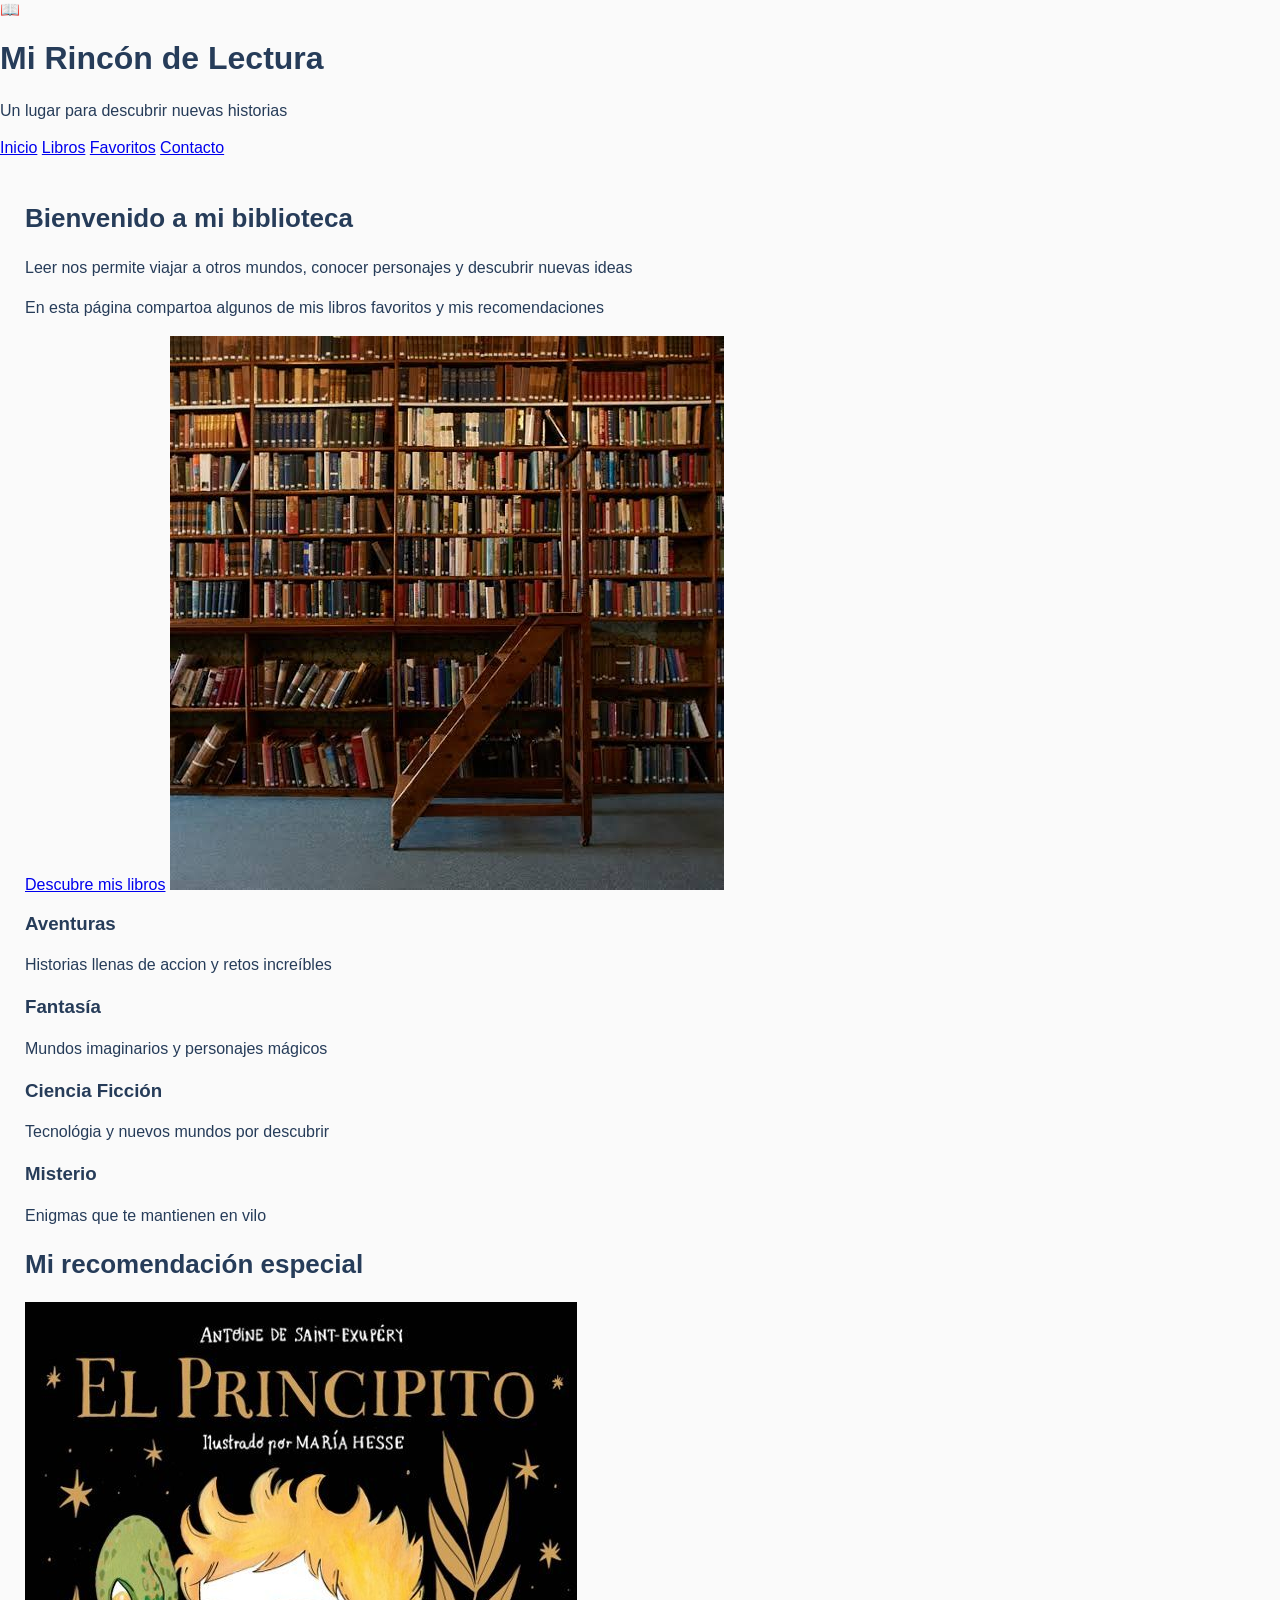
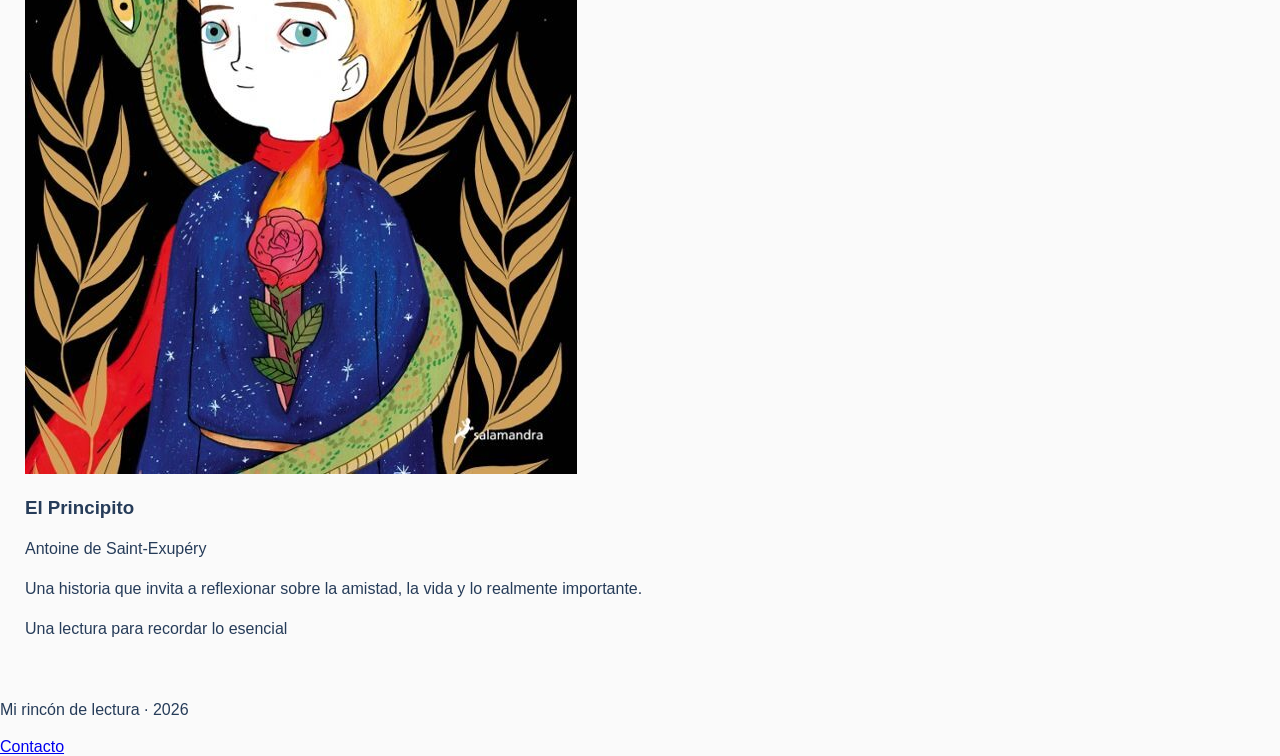
==== index.html @ 5112e29d "Primeras subidas" ====
<!DOCTYPE html>
<html lang="es">

<head>
    <meta charset="UTF-8">
    <meta name="viewport" content="width=device-width, initial-scale=1.0">
    <title>Mi Rincón de Lectura</title>

    <link rel="stylesheet" href="css/style.css">

</head>

<body>
    <header di="cabecera">
        <div class="identidad">
            <span class="icono-libro">📖</span>
            <div>
                <h1>Mi Rincón de Lectura </h1>
                <p>Un lugar para descubrir nuevas historias</p>
            </div>
        </div>

        <nav>
            <a href="index.html" class="activo">Inicio</a>
            <a href="libros.html" class="activo">Libros</a>
            <a href="#Generos" class="activo">Favoritos</a>
            <a href="#Contacto" class="activo">Contacto</a>
        </nav>
    </header>

    <main>
        <section id="inicio">
            <h2>Bienvenido a mi biblioteca</h2>

            <p>Leer nos permite viajar a otros mundos, conocer personajes y descubrir nuevas ideas</p>

            <p>En esta página compartoa algunos de mis libros favoritos y mis recomendaciones</p>

            <a href="libros.html" class="boton">Descubre mis libros</a>

            <img src="src/img/Biblioteca.jpg" alt="Foto de biblioteca">

        </section>

        <section>
            <div class="genero">
                <h3>Aventuras</h3>
                <p>Historias llenas de accion y retos increíbles</p>
            </div>

            <div class="genero">
                <h3>Fantasía</h3>
                <p>Mundos imaginarios y personajes mágicos</p>
            </div>

            <div class="genero">
                <h3>Ciencia Ficción</h3>
                <p>Tecnológia y nuevos mundos por descubrir</p>
            </div>

            <div class="genero">
                <h3>Misterio</h3>
                <p>Enigmas que te mantienen en vilo</p>
            </div>
        </section>

        <section id="recomendación">
            <h2>Mi recomendación especial</h2>

            <img src="src/img/ElPrincipito.jpg" alt="Portada del libro del Principito" class="portada">

            <h3>El Principito</h3>

            <p>Antoine de Saint-Exupéry</p>

            <p>Una historia que invita a reflexionar sobre la amistad, la vida y lo realmente importante.</p>

            <p class="cita">Una lectura para recordar lo esencial</p>

        </section>


    </main>
<footer id="contacto">
<p>Mi rincón de lectura · 2026</p>  
<a href="mailto:lectura@ejemplo.com">Contacto</a>
</footer>



</body>

</html>
---- css/style.css ----
/* ESTILOS GENERALES */

body {
    font-family: Arial, Helvetica, sans-serif;
    background-color: #fafafa;
    color: #263c59;
    margin: 0;
}

main {
    padding: 25px;
}

h2 {
    color: #263c59;
    font-size: 26px;
}

p {
    line-height: 1.5;
}

/* CABECERA */
#cabecera {
    background-color: #263c59;
    color: white;
    text-align: center;
padding: 25px;
}

#cabecera h1 {
    font-size: 36px;
    margin: 10px;
}

#cabecera p {
    font-style: italic;
}
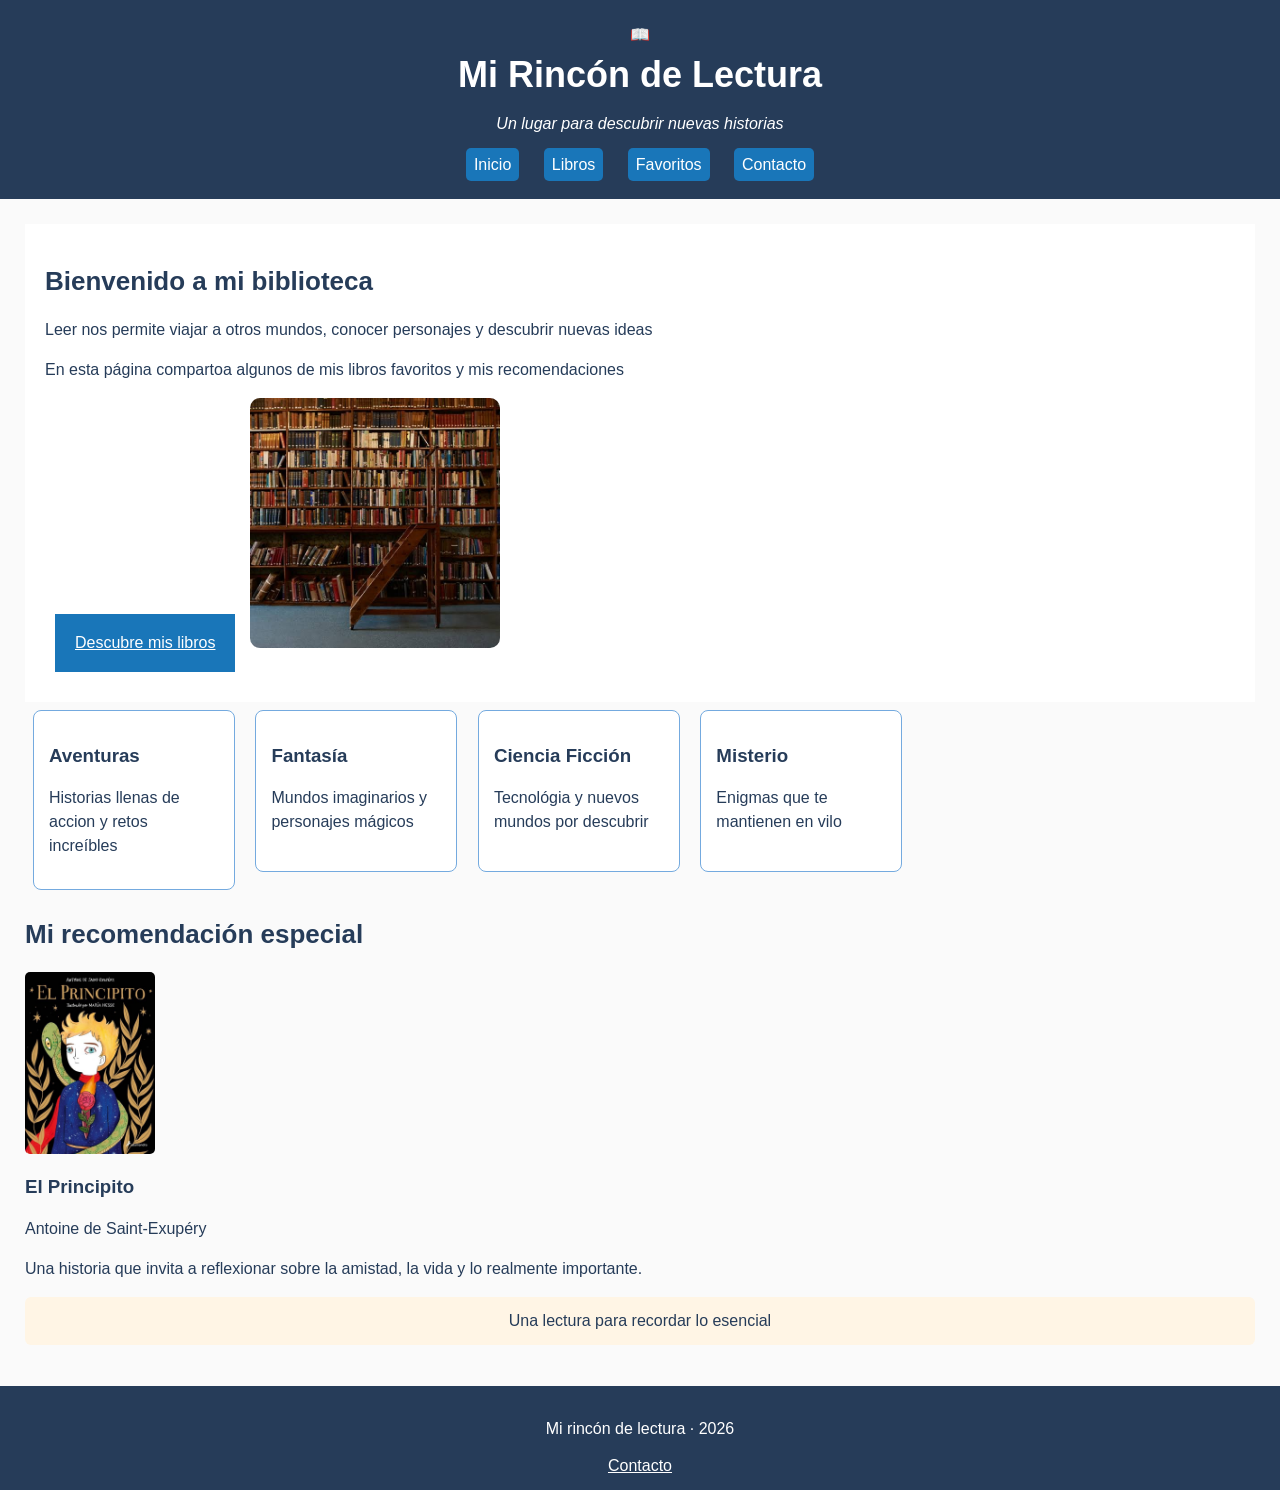
==== commit 30156148: "Modificaciones en el css" ====
--- a/index.html
+++ b/index.html
@@ -11,7 +11,7 @@
 </head>
 
 <body>
-    <header di="cabecera">
+    <header id="cabecera">
         <div class="identidad">
             <span class="icono-libro">📖</span>
             <div>
@@ -81,10 +81,12 @@
 
 
     </main>
-<footer id="contacto">
-<p>Mi rincón de lectura · 2026</p>  
-<a href="mailto:lectura@ejemplo.com">Contacto</a>
-</footer>
+
+
+    <footer id="contacto">
+        <p>Mi rincón de lectura · 2026</p>
+        <a href="mailto:lectura@ejemplo.com">Contacto</a>
+    </footer>
 
 
 
--- a/css/style.css
+++ b/css/style.css
@@ -25,7 +25,7 @@
     background-color: #263c59;
     color: white;
     text-align: center;
-padding: 25px;
+    padding: 25px;
 }
 
 #cabecera h1 {
@@ -35,4 +35,147 @@
 
 #cabecera p {
     font-style: italic;
-}+}
+
+/* NAVEGACIÓN */
+
+nav {
+    margin-top: 20px;
+}
+
+nav a {
+    color: white;
+    text-decoration: none;
+    margin: 10px;
+    padding: 8px;
+}
+
+nav a:hover {
+    background-color: #1976b9;
+    border-radius: 5px;
+}
+
+nav a.activo {
+    background-color: #1976b9;
+    border-radius: 5px;
+}
+
+/* BIENVENIDA */
+
+#inicio {
+    padding: 20px;
+    background-color: white;
+}
+
+#inicio img {
+    width: 250px;
+    border-radius: 10px;
+}
+
+.boton {
+    display: inline-block;
+    background-color: #1976b9;
+    color: white;
+    padding: 20px;
+    margin: 10px;
+}
+
+/* GENEROS */
+
+#generos {
+    background-color: #e8f2fb;
+    padding: 20px;
+    text-align: center;
+}
+
+.genero {
+    display: inline-block;
+    vertical-align: top;
+    background-color: white;
+    width: 170px;
+    min-height: 130px;
+    margin: 8px;
+    padding: 15px;
+    border: 1px solid #74aadf;
+    border-radius: 8px;
+}
+
+.genero h3 {
+    color: #263c59
+}
+
+/* RECOMENDACIÓN */
+
+#recomendacion {
+    background-color: #fce8ec;
+    padding: 20px;
+    margin-top: 10px;
+    border-radius: 10px;
+}
+
+.portada {
+    width: 130px;
+    border-radius: 5px;
+}
+
+.cita {
+    background-color: #fff5e5;
+    padding: 12px;
+    font-style: italyc;
+    text-align: center;
+    border-radius: 6px;
+}
+
+/* CATÁLOGO */
+
+#catalogo {
+    text-align: center;
+}
+
+.tarjeta {
+    display: inline-block;
+    vertical-align: top;
+    width: 220px;
+    min-height: 420px;
+    background-color: #e8f2fb;
+    border: 1px solid #c5d8eb;
+    border-radius: 10px;
+    padding: 15px;
+    margin: 8px;
+    text-align: center;
+}
+
+.tarjeta h3 {
+    font-size: 20px;
+}
+
+.tarjeta p {
+    font-size: 15px;
+}
+
+
+/* OTROS LIBROS */
+
+#otros-libros {
+    background-color: #fff5e5;
+    padding: 20px;
+    margin-top: 20px;
+    border-radius: 10px;
+}
+
+#otros-libros li {
+    margin: 8px;
+}
+
+/* PIE DE PÁGINA */
+
+footer {
+    background-color: #263c59;
+    color: white;
+    text-align: center;
+    padding: 15px;
+}
+
+footer a {
+    color: white
+}
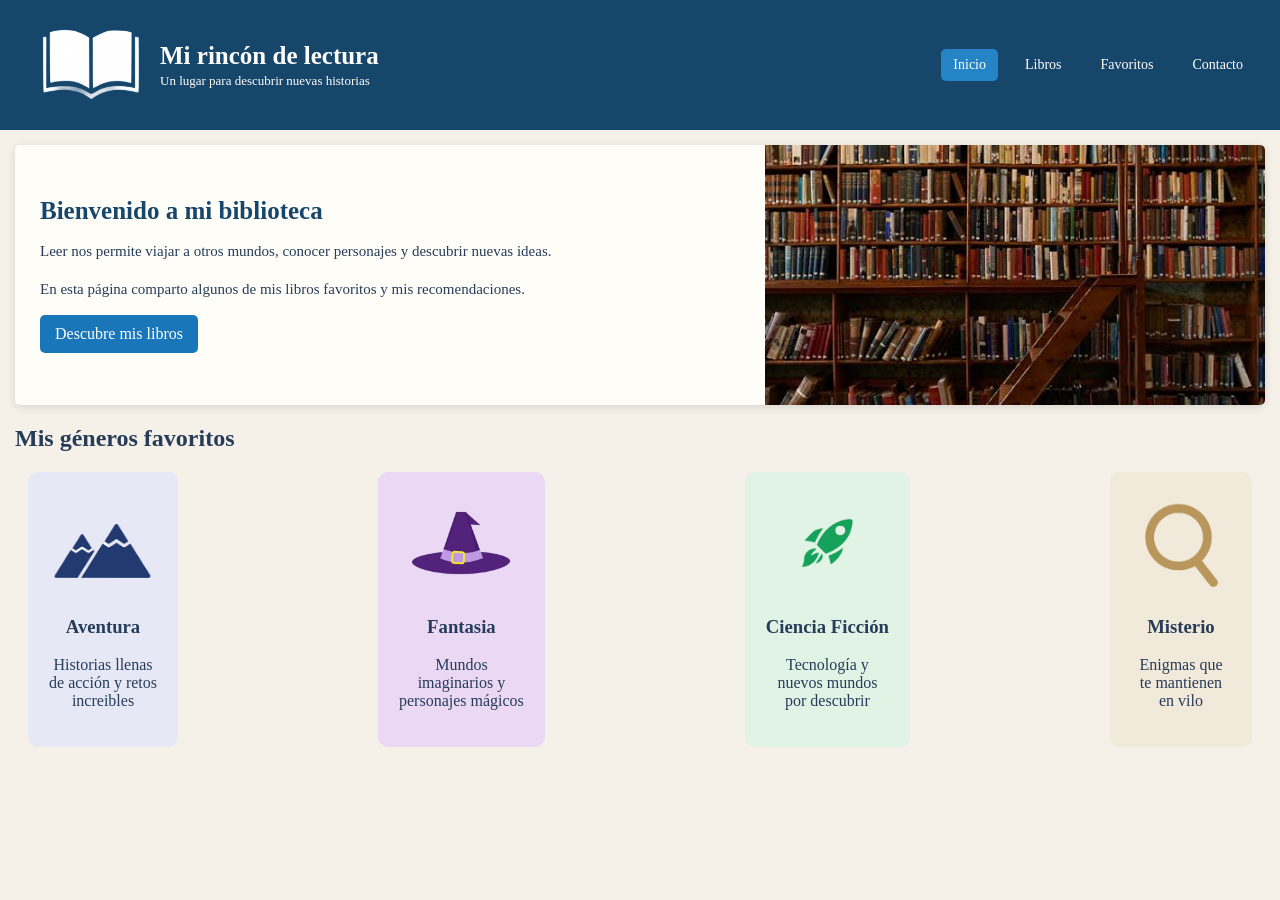
==== commit 70fed9fd: "Modificacion en css e index" ====
--- a/index.html
+++ b/index.html
@@ -4,89 +4,151 @@
 <head>
     <meta charset="UTF-8">
     <meta name="viewport" content="width=device-width, initial-scale=1.0">
-    <title>Mi Rincón de Lectura</title>
-
+    <title>Mi rincón de lectura</title>
     <link rel="stylesheet" href="css/style.css">
-
 </head>
 
 <body>
-    <header id="cabecera">
-        <div class="identidad">
-            <span class="icono-libro">📖</span>
-            <div>
-                <h1>Mi Rincón de Lectura </h1>
-                <p>Un lugar para descubrir nuevas historias</p>
+
+    <header>
+
+        <div class="cabecera">
+
+            <div class="logo">
+                <img src="src/img/Logo_Libro.png" alt="Logo de un libro" class="logo-img">
+                <div class="texto-logo">
+                    <h1>Mi rincón de lectura</h1>
+                    <p>Un lugar para descubrir nuevas historias</p>
+                </div>
             </div>
+
+            <nav>
+                <a href="#" class="activo">Inicio</a>
+                <a href="#Libros">Libros</a>
+                <a href="#Favoritos">Favoritos</a>
+                <a href="#Contacto">Contacto</a>
+            </nav>
+
         </div>
 
-        <nav>
-            <a href="index.html" class="activo">Inicio</a>
-            <a href="libros.html" class="activo">Libros</a>
-            <a href="#Generos" class="activo">Favoritos</a>
-            <a href="#Contacto" class="activo">Contacto</a>
-        </nav>
     </header>
 
     <main>
-        <section id="inicio">
-            <h2>Bienvenido a mi biblioteca</h2>
 
-            <p>Leer nos permite viajar a otros mundos, conocer personajes y descubrir nuevas ideas</p>
+        <section class="bienvenida">
 
-            <p>En esta página compartoa algunos de mis libros favoritos y mis recomendaciones</p>
+            <div class="contenido">
 
-            <a href="libros.html" class="boton">Descubre mis libros</a>
+                <h2>Bienvenido a mi biblioteca</h2>
 
-            <img src="src/img/Biblioteca.jpg" alt="Foto de biblioteca">
+                <p>
+                    Leer nos permite viajar a otros mundos,
+                    conocer personajes y descubrir nuevas ideas.
+                </p>
+
+                <p>
+                    En esta página comparto algunos de mis libros
+                    favoritos y mis recomendaciones.
+                </p>
+
+                <a href="#" class="boton">Descubre mis libros</a>
+
+            </div>
+
+            <div class="imagen">
+                <img src="src/img/Biblioteca.jpg" alt="Foto de Biblioteca">
+            </div>
 
         </section>
 
         <section>
-            <div class="genero">
-                <h3>Aventuras</h3>
-                <p>Historias llenas de accion y retos increíbles</p>
+
+            <h2>Mis géneros favoritos</h2>
+
+            <div class="Generos">
+
+                <div class="Montañas">
+                    <img src="src/img/Montañas.png" alt="Portada del libro 1" class="LogoMontaña">
+                    <h3>Aventura</h3>
+                    <p>Historias llenas <br>
+                        de acción y retos <br>
+                        increibles</p>
+                </div>
+
+                <div class="Sombrero">
+                    <img src="src/img/Sombrero_Bruja.png" alt="Portada del libro 2" class="LogoSombrero">
+                    <h3>Fantasia</h3>
+                    <p>Mundos <br>
+                        imaginarios y <br>
+                        personajes mágicos</p>
+                </div>
+
+                <div class="Cohete">
+                    <img src="src/img/Cohete.png" alt="Portada del libro 3" class="LogoCohete">
+                    <h3>Ciencia Ficción</h3>
+                    <p>Tecnología y <br>
+                        nuevos mundos <br>
+                        por descubrir</p>
+                </div>
+
+                <div class="Lupa">
+                    <img src="src/img/Lupa.png" alt="Portada del libro 3" class="LogoLupa">
+                    <h3>Misterio</h3>
+                    <p>Enigmas que <br>
+                        te mantienen <br>
+                        en vilo</p>
+                </div>
+
             </div>
 
-            <div class="genero">
-                <h3>Fantasía</h3>
-                <p>Mundos imaginarios y personajes mágicos</p>
-            </div>
 
-            <div class="genero">
-                <h3>Ciencia Ficción</h3>
-                <p>Tecnológia y nuevos mundos por descubrir</p>
-            </div>
 
-            <div class="genero">
-                <h3>Misterio</h3>
-                <p>Enigmas que te mantienen en vilo</p>
-            </div>
-        </section>
 
-        <section id="recomendación">
-            <h2>Mi recomendación especial</h2>
 
-            <img src="src/img/ElPrincipito.jpg" alt="Portada del libro del Principito" class="portada">
 
-            <h3>El Principito</h3>
 
-            <p>Antoine de Saint-Exupéry</p>
 
-            <p>Una historia que invita a reflexionar sobre la amistad, la vida y lo realmente importante.</p>
 
-            <p class="cita">Una lectura para recordar lo esencial</p>
 
-        </section>
+
+
+
+
+
+
+
+
+
+
+
+
+
+
+
+
+
+
+
+
+
+
+
+
+
+
+
+
 
 
     </main>
 
 
-    <footer id="contacto">
-        <p>Mi rincón de lectura · 2026</p>
-        <a href="mailto:lectura@ejemplo.com">Contacto</a>
-    </footer>
+
+
+
+
+
+
 
 
 
--- a/css/style.css
+++ b/css/style.css
@@ -1,181 +1,190 @@
-/* ESTILOS GENERALES */
+* {
+    box-sizing: border-box;
+}
 
 body {
-    font-family: Arial, Helvetica, sans-serif;
-    background-color: #fafafa;
+    margin: 0;
+    font-family: Georgia, 'Times New Roman', serif;
+    background-color: #f5f1e9;
     color: #263c59;
-    margin: 0;
 }
 
-main {
-    padding: 25px;
+header {
+    background-color: #17466b;
+    color: white;
+    padding: 15px 25px;
 }
 
-h2 {
-    color: #263c59;
-    font-size: 26px;
+.cabecera {
+    display: flex;
+    justify-content: space-between;
+    align-items: center;
+    flex-wrap: wrap;
 }
 
-p {
-    line-height: 1.5;
+.logo-img {
+    width: 130px;
+    height: 130px;
+    object-fit: cover;
 }
 
-/* CABECERA */
-#cabecera {
-    background-color: #263c59;
-    color: white;
-    text-align: center;
-    padding: 25px;
+.logo {
+    display: flex;
+    align-items: center;
+    height: 100px;
+    gap: 5px;
 }
 
-#cabecera h1 {
-    font-size: 36px;
-    margin: 10px;
+.icono {
+    font-size: 42px;
 }
 
-#cabecera p {
-    font-style: italic;
+.logo h1 {
+    margin: 0;
+    font-size: 25px;
 }
 
-/* NAVEGACIÓN */
+.logo p {
+    margin: 3px 0 0;
+    font-size: 13px;
+}
 
 nav {
-    margin-top: 20px;
+    display: flex;
+    align-items: center;
+    gap: 15px;
 }
 
 nav a {
     color: white;
     text-decoration: none;
-    margin: 10px;
-    padding: 8px;
+    font-size: 14px;
+    padding: 8px 12px;
+    border-radius: 5px;
 }
 
 nav a:hover {
-    background-color: #1976b9;
-    border-radius: 5px;
+    background-color: #276b9b;
 }
 
-nav a.activo {
-    background-color: #1976b9;
-    border-radius: 5px;
+nav .activo {
+    background-color: #2484c5;
 }
 
-/* BIENVENIDA */
 
-#inicio {
-    padding: 20px;
-    background-color: white;
+main {
+    padding: 15px;
 }
 
-#inicio img {
-    width: 250px;
-    border-radius: 10px;
+.bienvenida {
+    display: flex;
+    align-items: center;
+    background-color: #fffdf8;
+    border-radius: 5px;
+    overflow: hidden;
+    box-shadow: 0 2px 8px rgba(0, 0, 0, 0.12);
 }
+
+
+.contenido {
+    width: 60%;
+    padding: 25px;
+}
+
+.contenido h2 {
+    font-size: 25px;
+    color: #17466b;
+    margin-top: 0;
+    margin-bottom: 12px;
+}
+
+.contenido p {
+    font-size: 15px;
+    line-height: 1.5;
+    margin-bottom: 10px;
+}
+
 
 .boton {
     display: inline-block;
     background-color: #1976b9;
     color: white;
-    padding: 20px;
-    margin: 10px;
+    text-decoration: none;
+    padding: 10px 15px;
+    border-radius: 5px;
+    margin-top: 5px;
 }
 
-/* GENEROS */
-
-#generos {
-    background-color: #e8f2fb;
-    padding: 20px;
-    text-align: center;
+.boton:hover {
+    background-color: #125582;
 }
 
-.genero {
-    display: inline-block;
-    vertical-align: top;
-    background-color: white;
-    width: 170px;
-    min-height: 130px;
-    margin: 8px;
-    padding: 15px;
-    border: 1px solid #74aadf;
-    border-radius: 8px;
+.imagen {
+    width: 40%;
+    height: 260px;
 }
 
-.genero h3 {
-    color: #263c59
+.imagen img {
+    width: 100%;
+    height: 100%;
+    object-fit: cover;
+    display: block;
 }
 
-/* RECOMENDACIÓN */
-
-#recomendacion {
-    background-color: #fce8ec;
-    padding: 20px;
-    margin-top: 10px;
-    border-radius: 10px;
+.Generos {
+    display: flex;
+    gap: 200px;
+    justify-content: center;
 }
 
-.portada {
-    width: 130px;
-    border-radius: 5px;
+.Montañas {
+    text-align: center;
+    border: 1px solid #e7e8f5;
+    padding: 20px;
+    border-radius: 10px;
+    background-color: #e7e8f5;
 }
 
-.cita {
-    background-color: #fff5e5;
-    padding: 12px;
-    font-style: italyc;
-    text-align: center;
-    border-radius: 6px;
+.LogoMontaña {
+    width: 100px;
+    height: 100px;
 }
 
-/* CATÁLOGO */
-
-#catalogo {
+.Sombrero {
     text-align: center;
+    border: 1px solid #ead8f5;
+    padding: 20px;
+    border-radius: 10px;
+    background-color: #ead8f5;
 }
 
-.tarjeta {
-    display: inline-block;
-    vertical-align: top;
-    width: 220px;
-    min-height: 420px;
-    background-color: #e8f2fb;
-    border: 1px solid #c5d8eb;
-    border-radius: 10px;
-    padding: 15px;
-    margin: 8px;
-    text-align: center;
+.LogoSombrero {
+    width: 100px;
+    height: 100px;
 }
 
-.tarjeta h3 {
-    font-size: 20px;
+.Cohete {
+    text-align: center;
+    border: 1px solid #e1f3e4;
+    padding: 20px;
+    border-radius: 10px;
+    background-color: #e1f3e4;
 }
 
-.tarjeta p {
-    font-size: 15px;
+.LogoCohete {
+    width: 100px;
+    height: 100px;
 }
 
-
-/* OTROS LIBROS */
-
-#otros-libros {
-    background-color: #fff5e5;
+.Lupa {
+    text-align: center;
+    border: 1px solid #f1e9da;
     padding: 20px;
-    margin-top: 20px;
     border-radius: 10px;
+    background-color: #f1e9da;
 }
 
-#otros-libros li {
-    margin: 8px;
-}
-
-/* PIE DE PÁGINA */
-
-footer {
-    background-color: #263c59;
-    color: white;
-    text-align: center;
-    padding: 15px;
-}
-
-footer a {
-    color: white
-}
+.LogoLupa {
+    width: 100px;
+    height: 100px;
+}
